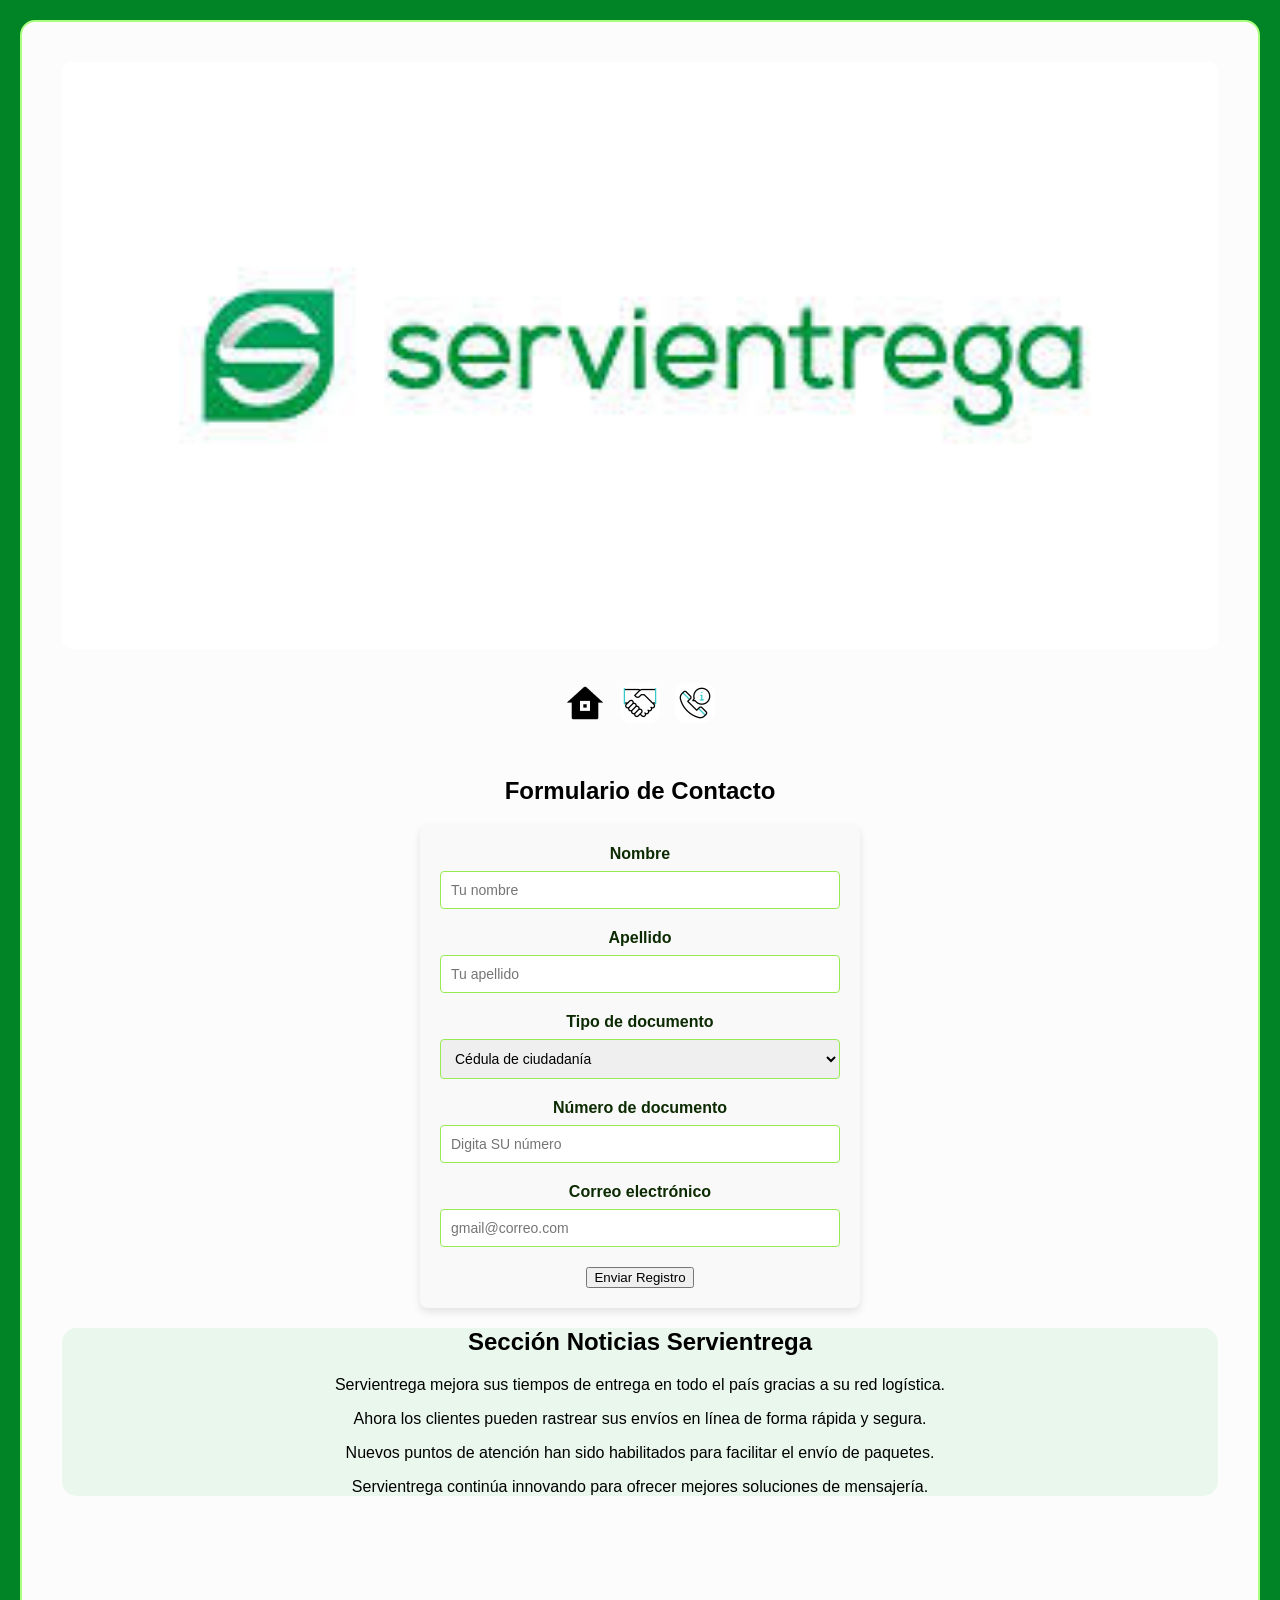
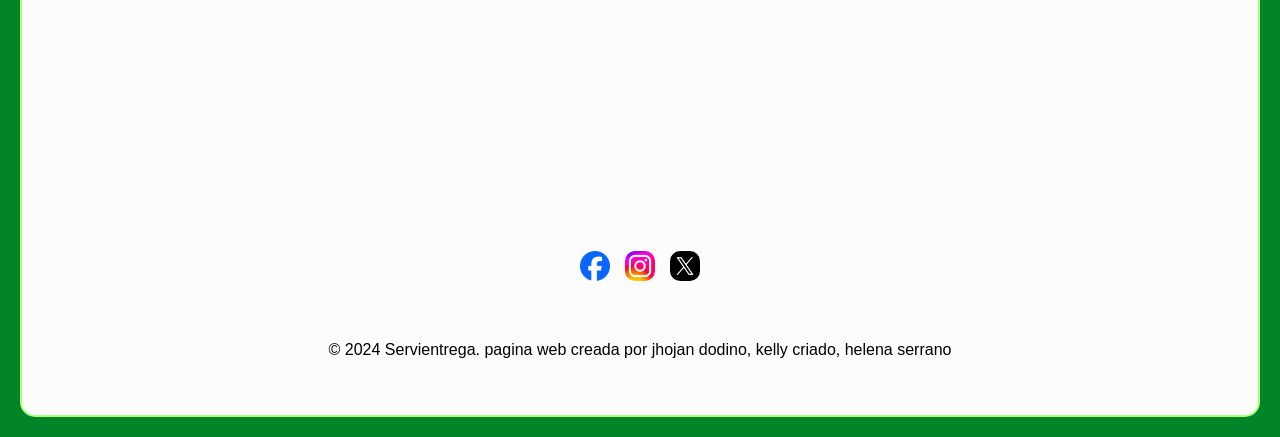
==== View/Contacto.html @ d8de0d65 "Mi primer subida del proyecto" ====
<!DOCTYPE html>
<html lang="en">
<head>
    <meta charset="UTF-8">
    <meta name="viewport" content="width=device-width, initial-scale=1.0">
    <title>Servientrega</title>
</head>
<link rel="stylesheet" href="../Style.CSS">
<body>
    <div class="container">
  <header>
            <div class="banner">
                <img src="../Img/logo.jpg" alt="Envios Servientrega">
            </div>
        </header>

   <div class="barra-iconos">

            <a href="../index.html"><img src="../Img/home.png" alt="home"></a>

    

            <a href= "Servicio.html"><img src="../Img/servicios.gif" alt="Servicios"></a>
            <a href="#"><img src="../Img/contacto.gif" alt="Teléfono"></a>

        </div>

<h2>Formulario de Contacto</h2>
<form action="#">
  <label for="nombre">Nombre</label>
  <input type="text" id="nombre" name="nombre" placeholder="Tu nombre" required>

  <label for="apellido">Apellido</label>
  <input type="text" id="apellido" name="apellido" placeholder="Tu apellido" required>

  <label for="tipo_doc">Tipo de documento</label>
  <select id="tipo_doc" name="tipo_doc">
    <option value="CC">Cédula de ciudadanía</option>
    <option value="TI">Tarjeta de identidad</option>
    <option value="CE">Cédula de extranjería</option>
  </select>

  <label for="num_doc">Número de documento</label>
  <input type="number" id="num_doc" name="num_doc" placeholder="Digita SU número" required>

  <label for="email">Correo electrónico</label>
  <input type="email" id="email" name="email" placeholder="gmail@correo.com" required>

  <input type="submit" value="Enviar Registro">
</form>

  <div class="noticias">
            <h2>Sección Noticias Servientrega</h2>

            <p>Servientrega mejora sus tiempos de entrega en todo el país gracias a su red logística.</p>
            <p>Ahora los clientes pueden rastrear sus envíos en línea de forma rápida y segura.</p>
            <p>Nuevos puntos de atención han sido habilitados para facilitar el envío de paquetes.</p>
            <p>Servientrega continúa innovando para ofrecer mejores soluciones de mensajería.</p>
        </div>
 <iframe width="100%" height="315" src="https://www.youtube.com/embed/Lk3W47JXybE?si=HIH835FfEfrVpPam" title="YouTube video player" frameborder="0" allow="accelerometer; autoplay; clipboard-write; encrypted-media; gyroscope; picture-in-picture; web-share" referrerpolicy="strict-origin-when-cross-origin" allowfullscreen></iframe>
   <footer>
             <div class="redes">
                <a href="https://www.facebook.com/">
                <img src="../Img/facebook.jpg" alt="Facebook">
                </a>

                <a href="https://www.instagram.com/">
                <img src="../Img/instagram.jpg" alt="Instagram">
                </a>

                <a href="https://www.twitter.com/">
                <img src="../Img/twitter.png" alt="Twitter">
                </a>
            </div>

            <p>&copy; 2024 Servientrega. pagina web creada por jhojan dodino, kelly criado, helena serrano </p>
        </footer>
    </div>
</body>
</html>
---- Style.CSS ----
body{
    background:rgb(0, 132, 37);
    font-family: Verdana, Geneva, Tahoma, sans-serif;
    margin:0;
    padding:20px;
    display:flex;
    justify-content: center;
}
.container{
    width:95%;
    max-width: 1200px;
    
    background-color: rgb(252, 252, 252);
    padding:40px;
    margin:0 auto;
    border-radius:15px;
    text-align: center;
    border: 2px solid rgb(170, 255, 125);
}
img{
    width:100%;
  
    height: auto;
    border-radius: 10px;
    margin-bottom: 20px;

}

form {
  max-width: 400px;
  margin: 20px auto;
  padding: 20px;
  background-color: #f9f9f9;
  border-radius: 8px;
  box-shadow: 0 4px 8px rgba(0, 0, 0, 0.1);
  font-family: Arial, sans-serif;
}


label {
  display: block;
  margin-bottom: 8px;
  font-weight: bold;
  color: #0c2b02;
}


input[type="text"],
input[type="number"],
input[type="email"],
input[type="password"],
select {
  width: 100%;
  padding: 10px;
  margin-bottom: 20px;
  border: 1px solid #99e954;
  border-radius: 4px;
  box-sizing: border-box;
  font-size: 14px;
}


input:focus, 
select:focus {
  border-color: #4CAF50;
  outline: none;
  background-color: #cdead4;
}

.barra-iconos {
  display: flex;        
  gap: 15px;            
  padding: 10px;
  justify-content: center; 
  margin-bottom: 20px;
}


.barra-iconos a img {
  width: 40px;         
  height: auto;         
  transition: transform 0.2s; 
}


.barra-iconos a img:hover {
  transform: scale(1.1); 
 
}
.redes{
    display:flex;
    gap:15px;
    padding:20px;
    justify-content: center;

}
.redes a img {
  width: 30px;         
  height: auto;         
  transition: transform 0.2s; 
}
.redes a img:hover {
  transform: scale(1.1);
 
}
.noticias{
    border-radius:15px;
    border: #0c2b02;
    background-color: #eaf7ed;
}
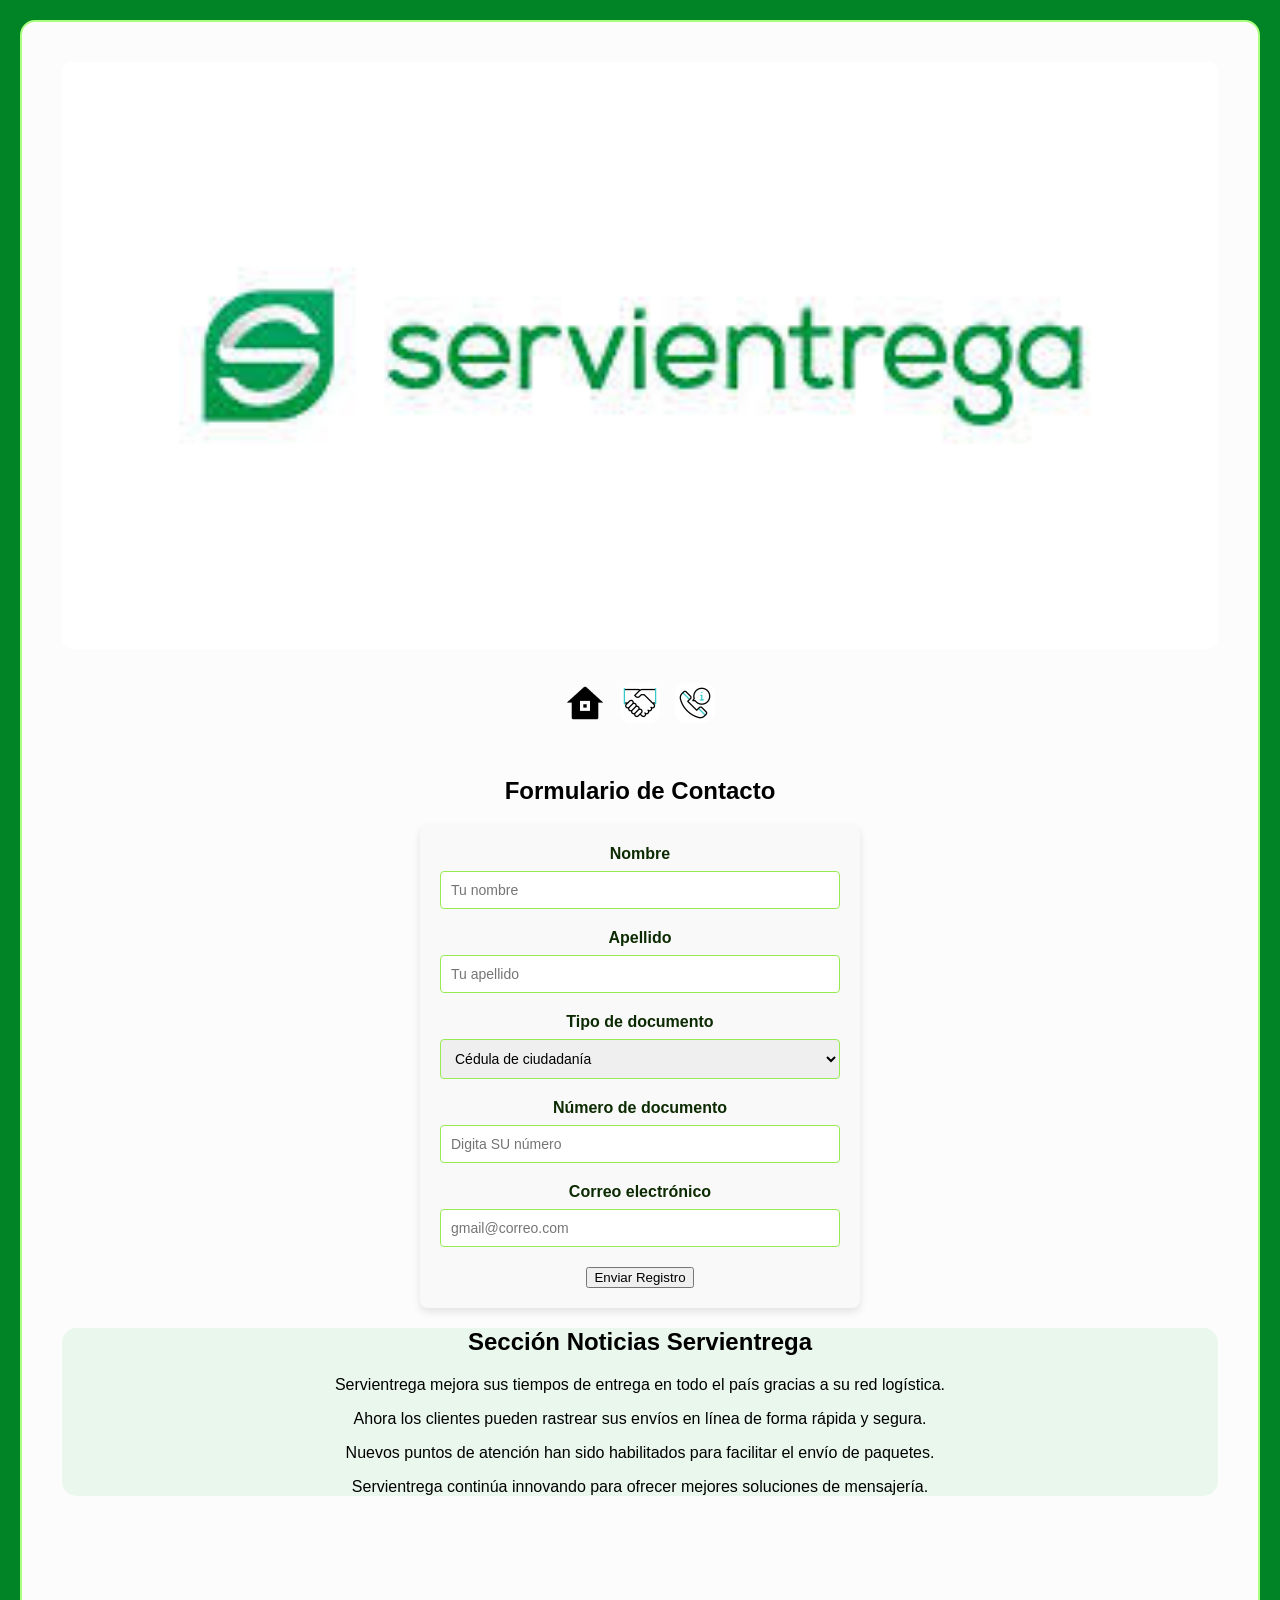
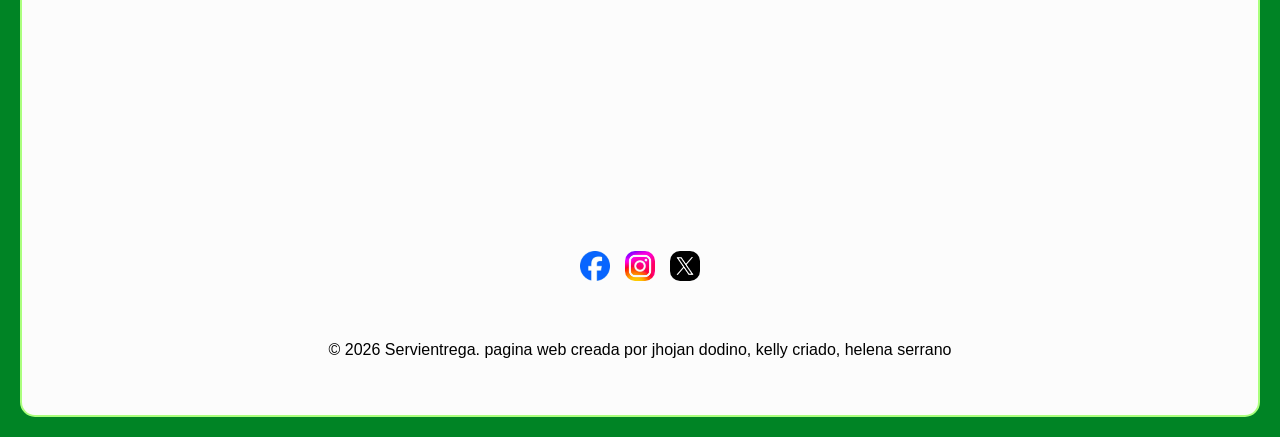
==== commit dce5f507: "Subiendo mi proyecto completo" ====
--- a/View/Contacto.html
+++ b/View/Contacto.html
@@ -73,7 +73,7 @@
                 </a>
             </div>
 
-            <p>&copy; 2024 Servientrega. pagina web creada por jhojan dodino, kelly criado, helena serrano </p>
+            <p>&copy; 2026 Servientrega. pagina web creada por jhojan dodino, kelly criado, helena serrano </p>
         </footer>
     </div>
 </body>
